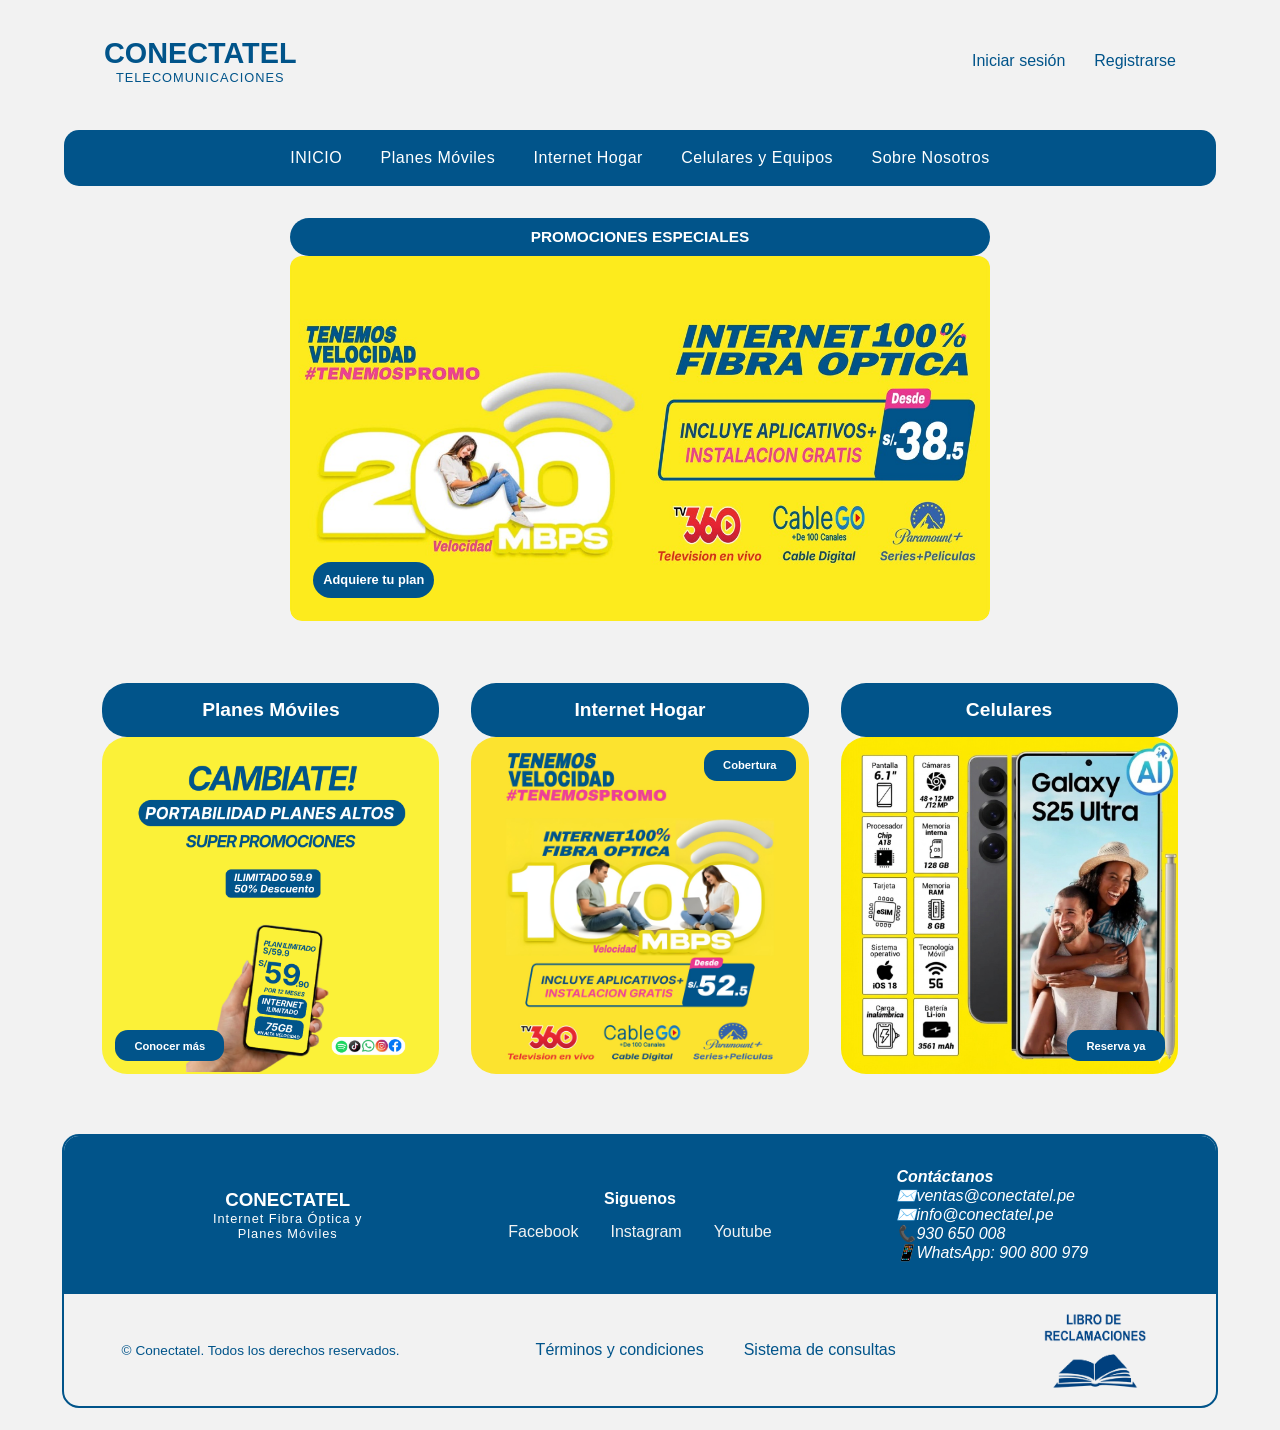
==== index.html @ 3969de57 "avance 12.4" ====
<!DOCTYPE html>
<html lang="es">
<head>
    <meta charset="UTF-8">
    <meta name="viewport" content="width=device-width, initial-scale=1.0">
    <title>Conectatel | Internet Fibra Óptica y Planes Móviles</title>
    <link rel="stylesheet" href="../css/style.css">
</head>
<body>
<div class="container">
    <header class="area-header">
        <div class="logo">
            <h1>
                <a href="#">CONECTATEL</a>
            </h1>
            <p>TELECOMUNICACIONES</p>
        </div>
        <nav>
            <ul>
                <li><a href="#">Iniciar sesión</a></li>
                <li><a href="#">Registrarse</a></li>
            </ul>
        </nav>
    </header>
    <nav class="area-nav">
        <ul>
            <li><a href="#">INICIO</a></li>
            <li><a href="#">Planes Móviles</a></li>
            <li><a href="#">Internet Hogar</a></li>
            <li><a href="#">Celulares y Equipos</a></li>
            <li><a href="#">Sobre Nosotros</a></li> 
        </ul>
    </nav>
    <main class="area-main">
        <article class="card">
            <h3>Planes Móviles</h3>
                <img src="../img/ilimitado_59.9.png" 
                alt="Promoción de planes móviles ilimitados a precios económicos">
                <a href="#" class="link-moviles">Conocer más</a>
        </article>
        <article class="card">
            <h3>Internet Hogar</h3>
                <img src="../img/Fibra 1000.jpeg" 
                alt="Internet Hogar 100% Fibra Óptica de alta velocidad">
                <a href="#" class="link-internet">Cobertura</a>
        </article>
        <article class="card">
            <h3>Celulares</h3>
                <img src="../img/celular_index.jpeg" 
                alt="Celulares y equipos en promoción con cuotas sin intereses">
                <a href="#" class="link-celulares">Reserva ya</a>
        </article>
    </main>
    <aside class="area-aside">
        <h3>PROMOCIONES ESPECIALES</h3>
            <img src="../img/fibra_hogar_2.jpeg" 
            alt="Promociones especiales del mes - Conéctatel"> <!-- Carrusel con 3 imagenes de promociones -->
            <a href="#">Adquiere tu plan</a>
    </aside>


    <footer class="area-footer">
        <section class="footer-contacto">
            <div class="logo">
                <h3>CONECTATEL</h3>
                <p>Internet Fibra Óptica y</p>
                <p>Planes Móviles</p>
            </div>
            <nav class="redes-sociales" aria-label="Nuestras Redes Sociales">
                <h4>Siguenos</h4>
                <ul class="social-links">
                    <li>
                        <a href="https://facebook.com/conectatel" 
                        target="_blank" 
                        rel="noopener noreferrer"
                        aria-label="Visitar nuestra página de Facebook">
                        Facebook
                        </a>
                    </li>
                    <li>
                        <a href="https://instagram.com/conectatel" 
                        target="_blank" 
                        rel="noopener noreferrer"
                        aria-label="Visitar nuestro Instagram">
                        Instagram
                        </a>
                    </li>
                    <li>
                        <a href="https://youtube.com/@conectatel" 
                        target="_blank" 
                        rel="noopener noreferrer"
                        aria-label="Visitar nuestro youtube">
                        Youtube
                        </a>
                    </li>
                </ul>
            </nav>
            
            <address>
                <h4>Contáctanos</h4>
                <ul
                >
                    <li><a href="mailto:ventas@conectatel.pe">✉️ventas@conectatel.pe</a></li>
                    <li><a href="mailto:info@conectatel.pe">✉️info@conectatel.pe</a></li>  
                    <li><a href="tel:+51930650008">📞930 650 008</a></li>
                    <li>
                        <a href="https://wa.me/51900800979" 
                        target="_blank" 
                        rel="noopener noreferrer">
                        📱WhatsApp: 900 800 979
                        </a>
                    </li>
                </ul>
            </address>       
            
        </section>
        
        <div class="footer-legal">
            <p>&copy; Conectatel. Todos los derechos reservados.</p>
            
            <nav aria-label="Enlaces legales y ayuda">
                <ul>
                    <li>
                        <a href="#" 
                        target="_blank" 
                        rel="noopener noreferrer">
                        Términos y condiciones
                        </a>
                    </li>
                    <li>
                        <a href="#" 
                        target="_blank" 
                        rel="noopener noreferrer">
                        Sistema de consultas
                        </a>
                    </li>
                </ul>
            </nav>

            <img src="../img/libro_reclamaciones.png" alt="">
        </div>
    </footer>
</div>
</body>
</html>
---- css/style.css ----
/* ====================== 
    RESET Y ESTILOS BASE
   ====================== */
* {
    margin: 0; /*margenes en cero*/
    padding: 0; /*padding en cero*/
    box-sizing: border-box; /* Regla muy importante para contenedores*/
    /*outline: 1px #01548A  solid !important;/* Bordes externos para visualizar diseño*/
                                        /* comand para que CSS no oculte la lineas durante maquetado*/
}
body {
    background: #f2f2f2;
    color: #01548A ;
    font-family: Arial, sans-serif;
}

/* ============================ 
    Creación de areas LAYOUT
   ============================ */
.area-header {grid-area: header;} /*AREAS PARA APRENDER*/
.area-nav {grid-area: nav;}
.area-main {grid-area: main;}
.area-aside {grid-area: aside;}
.area-footer {grid-area: footer;}

/* ================================= 
    contaniner  (Móvil First 320px)
   ================================= */
.container {
    display: grid;
    grid-template-columns: 1fr;
    /*grid-template-rows: 50px 60px 120px 480px;*/
    width: clamp(320px, 95%, 1200px);
    min-height: 100dvh;
    margin: 0 auto;    
    gap:clamp(0.5rem, 2vw, 1.5rem);
    padding: clamp(0.5rem, 3vw, 1rem);    
    grid-template-areas: /*AREAS PARA APRENDER*/
    "header"
    "nav"
    "aside"
    "main"
    "footer";
}
/* ============================= 
    container main (Móvil First)
   ============================= */
.area-main {
    grid-area: main;
    display: grid;
    grid-template-columns: 1fr;
    gap: 1rem;
    padding: 0.5rem
}

/* =======================================================
    TABLET (768px) - El Aside baja después del Main
   ======================================================= */
@media (min-width: 768px) {
    .container{
        gap: clamp(1rem, 2.5vw, 1.5rem);
        padding: clamp(1rem, 3vw, 1.5rem);
        grid-template-areas: 
        "header"
        "nav"
        "main"
        "aside"
        "footer";
    }
    .area-main {
        gap: clamp(1rem, 2.5vw, 1.5rem);
        padding: clamp(1rem, 3vw, 1.5rem)
    }
}

/* =======================================================
    DESKTOP (992px) - 3 Columnas y Aside vuelve a subir
   ======================================================= */
@media (min-width: 992px){
    .container {
        grid-template-columns: repeat(3, 1fr);
        grid-template-areas:
        "header header header"
        "nav nav nav"
        "aside aside aside"
        "main main main"
        "footer footer footer";
    }
    .area-main {
        display: grid;
        grid-template-columns: repeat(3, 1fr);
        gap: clamp(1.5rem, 2.5vw, 2rem);
        padding: clamp(1.5rem, 3vw, 2.5rem)
    }
}

/* ==========================
    HEADER (320PX)
   ========================= */

.area-header {
    display: flex;
    flex-wrap: wrap;
    justify-content: space-between;
    align-items: center;
    gap: clamp(0.3rem, 2vw, 1.5rem);
    padding: 0.8rem clamp(1.2rem, 5vw, 2.5rem);
    
}

.logo {
    display: flex;
    flex-direction: column;
    align-items: center
    ;
    text-align: center;
}
.logo h1 {
    font-size: clamp(1.2rem, 4vw + 0.2rem, 1.8rem);
    margin: 0;
}
.logo h1 a {
    text-decoration: none;
    color: #01548A;
}
.logo p {
    font-size: clamp(0.55rem, 1.5vw + 0.1rem, 0.8rem);
    letter-spacing: 1px;
    color: #01548A;
}
.area-header nav ul {
    display: flex;
    list-style: none;
    gap: clamp(0.8rem, 2vw + 0.2rem, 2rem)
}
.area-header nav a {
    text-decoration: none;
    color: #01548A;
    font-size: clamp(0.65rem, 1.2vw + 0.3rem, 1rem);
    font-weight: 500;
    white-space: nowrap;
}



/* ==============
    NAV (320PX)
   ============== */


.area-nav {
    grid-area: nav; /*rotulamos ubicacion*/
    display: grid;
    min-height: 3rem;
    /*min 3.5rem ? ? */
    place-items: center;
    padding: clamp(0.4rem, 2vw, 1.2rem) 0;
    margin: 0.5rem 0;
    border-radius: 15px;
    background-color: #01548A;    
}

.area-nav ul {
    display: flex;
    align-items: center;
    justify-content: center; /*cambio por between opcional*/
    text-align: center;
    list-style: none;
    width: 95%;
    gap: clamp(1rem, 3vw, 2.5rem);
}

.area-nav ul a {
    text-decoration: none;
    font-weight: 500;
    font-size: clamp(0.65rem, 1.5vw + 0.1rem, 1rem);
    letter-spacing: 0.5px;
    transition: color 0.3s ease;
    color: white;
}
.area-nav ul li a:hover {
    color: #a0d4ff;
}

/* ================
    ASIDE (320PX)
   ================ */

    .area-aside{
        grid-area: aside; /*rotulamos ubicacion*/
        display: grid;
        /*place-items: center;   REVISAR */ 
        grid-template-columns: 1fr;
        grid-template-rows: 1fr;
        width: 100%; /* clamp(280px, 100%, 400px) hoy*/
        max-width: 700px; /*hoy*/
        margin: 0 auto;
        border-radius: 12px;
        overflow: hidden; /*Preguntar que hace*/
        position: relative; /*Preguntar que hace*/
        /*background-color: #ffed00; /*Pintado chafa*/
        /*Util cuando cambiamos a vista de celular*/
    }
    
    .area-aside h3 {
        grid-column: 1;
        grid-row: 1;
        /* margin-top: clamp(2.0vw, 2.0vw, 2.4vw); PRUEBA*/  
        /*Evaluar clamp el tamaño minimo no puede ser menor al ideal*/
        /* Verificartrabajo de medias Querys con Clamp*/
        /*antes1 margin-top: 2rem hoy*/
        /* antes margin-top: clamp(2.0vw, 2.0vw, 2.4vw) */
        align-self: center;        
        text-align: center;
        padding: clamp(0.3rem, 0.8vw, 0.7rem);  /* 0.3rem 0.8vw 0.7rem mx*/
        /*antes clamp(0.4rem, 2.0vw, 1.5rem)*/
        font-size: clamp(0.6rem, 1.2vw, 1.2rem); /* 0.6rem 1.2vw 1.2rem mx*/
        /*antes1 clamp(0.9rem, 2vw, 1.6rem)*/
        /*antes2 clamp(0.8rem, 2.5vw, 1.5rem)*/       
        border-radius: 50px;
        background-color: #01548A;
        color: white;
        z-index: 10;
    }

    .area-aside img {
        grid-column: 1;
        grid-row: 2;
        width: 100%;
        /*Evaluar medidas con clamp*/
        height: auto; /*Cambiar clamp por auto */
        /*antes clamp(250px, 20vh, 400px)*/
        object-fit: cover; /*Quitar o revisar bien* ayer/
        /*antes object-fit: contain;*/
        display: block; /*preguntar que hace*/
        border-radius: 12px;
        z-index: 1;   /*IMPORTANTE*/      
    }
    
    .area-aside a {
        grid-column: 1;
        grid-row: 2;
        align-self: end;
        justify-self: start;
        margin-left: clamp(0.4rem, 1.8vw, 1.7rem);
        margin-bottom: clamp(0.4rem, 1.8vw, 1.7rem);
        /*prueba margin-bottom: clamp(0.4rem, 1.8vw, 1.7rem); */
        /*antes margin-bottom: clamp(2.5rem, 4vw, 3rem); */
        text-decoration: none;
        padding: clamp(0.3rem, 0.8vw, 0.7rem); /*preguntar clamp*/
        /*antes padding: clamp(0.4rem, 2vw, 0.8rem) clamp(1rem, 5vw, 2rem)*/
        font-weight: bold;
        font-size: clamp(0.6rem, 1.0vw, 1.2rem);
        /* escogido font-size: clamp(0.6rem, 1.0vw, 1.2rem);*/
        /*antes font-size: (0.8rem, 2vw, 1rem)*/
        border-radius: 50px;
        background-color: #01548A;
        color: white;
        z-index: 10;  
    }

    .area-aside a:hover {
    transform: scale(1.05);
    background-color: white;
    color: #01548A;
    }


/* =================
    MAIN // ARTICLES
   ================= */
/* =========== 
    ARTICLES: 
   =========== */
.card {
    display: grid;
    /* Creamos una sola celda donde todos se encimarán */
    grid-template-columns: 1fr;
    grid-template-rows: auto 1fr;
    /*antes grid-template-rows: auto;*/
    overflow: hidden;
    position: relative;
     /* Fondo blanco para resaltar el contenido */
    /* 3. Refuerzo de redondeo para las esquinas inferiores */
}

.card h3 {
    grid-row: 1;
    grid-column: 1;
    align-self: start; /* Lo manda arriba */
    text-align: center;
    width: 100%;
    padding: clamp(0.5rem, 1.5vw, 1rem);
    background-color: #01548A;
    color: white;
    border-radius: 25px;
    font-size: clamp(0.8rem, 1.5vw, 1.2rem);
    z-index: 1;
}

.card img {
    grid-column: 1;
    grid-row: 2;
    width: 100%;
    height: auto;
    object-fit: cover;
    display: block;
    z-index: 2;
    background-color: #ffed00;
    border-radius: 25px
}


/* ============= 
    LINK MOVILES 
   ============= */
.card .link-moviles {
    grid-row: 2;
    grid-column: 1;
    align-self: end; /* Lo manda abajo */
    justify-self: start; /* Lo manda a la izquierda */
    margin: clamp(0.6rem, 2vw, 0.8rem); /* Espacio desde el borde */
    padding: clamp(0.3rem, 1vw, 0.6rem) clamp(0.6rem, 2vw, 1.2rem);    
    background-color: #01548A; /* Amarillo para resaltar sobre el azul */
    color: white;
    text-decoration: none;
    font-weight: bold;
    font-size: 0.7rem;
    /* clamp(min 0.6rem 2.0vw max 0.7rem)*/
    border-radius: 0.8rem;
    /* asd */
    z-index: 10;
    transition: transform 0.3s ease;
}
.card .link-moviles:hover {
    transform: scale(1.05);
    background-color: white;
    color: #01548A;
}


/* ==============
    LINK INTERNET 
   ============== */
.card .link-internet {
    grid-row: 2;
    grid-column: 1;
    align-self: start; /* Lo manda abajo */
    justify-self: end; /* Lo manda a la izquierda */
    margin: clamp(0.6rem, 2vw, 0.8rem); /* Espacio desde el borde */
    padding: clamp(0.3rem, 1vw, 0.6rem) clamp(0.6rem, 2vw, 1.2rem);    
    background-color: #01548A; /* Amarillo para resaltar sobre el azul */
    color: white;
    text-decoration: none;
    font-weight: bold;
    font-size: 0.7rem;
    /* clamp(min 0.6rem 2.0vw max 0.7rem)*/
    border-radius: 0.8rem;
    /* asd */
    z-index: 10;
    transition: transform 0.3s ease;
}
.card .link-internet:hover {
    transform: scale(1.05);
    background-color: white;
    color: #01548A;
}

/* ===============
    LINK CELULARES 
   =============== */

.card .link-celulares {
    grid-row: 2;
    grid-column: 1;
    align-self: end; /* Lo manda abajo */
    justify-self: end; /* Lo manda a la izquierda */
    margin: clamp(0.6rem, 2vw, 0.8rem); /* Espacio desde el borde */
    padding: clamp(0.3rem, 1vw, 0.6rem) clamp(0.6rem, 2vw, 1.2rem);    
    background-color: #01548A; /* Amarillo para resaltar sobre el azul */
    color: white;
    text-decoration: none;
    font-weight: bold;
    font-size: 0.7rem;
    /* clamp(min 0.6rem 2.0vw max 0.7rem)*/
    border-radius: 0.8rem;
    /* asd */
    z-index: 10;
    transition: transform 0.3s ease;
}
.card .link-celulares:hover {
    transform: scale(1.05);
    background-color: white;
    color: #01548A;
}

/* ==================== 
    FOOTER: ESCRITORIO
   ==================== */
    .area-footer {
    display: grid;
    grid-template-columns: 1fr; /* Una sola columna */
    grid-template-rows: auto auto; /* Dos filas (la primera para contenido, la segunda para legal) */
    width: 100%;
    background-color: #01548A; /* Fondo base azul */
    /*truco para bordes*/
    border-radius: 15px 15px 15px 15px; 
    outline: 2px #01548A  solid
    /*truco para bordes*/
}

/* ================ 
    FOOTER: SOCIAL
   ================ */
.footer-contacto {
    grid-row: 1; /* Se ubica en la primera fila */
    display: grid; 
    /* Dividimos esta fila internamente en 3 columnas para tus 3 elementos */
    grid-template-columns: repeat(3, 1fr); 
    align-items: center;
    justify-items: center;
    padding: 2rem 5%;
    gap: 20px;
}

/* Aseguramos que los elementos internos se vean */
.footer-contacto .logo,
.footer-contacto .redes-sociales,
.footer-contacto address {
    color: white;
}
.footer-contacto .logo p {
    display: block; /* Forzamos que los párrafos del logo sean visibles */
    color: white;
}
.footer-contacto .redes-sociales h4 {
    text-align: center;
    margin-bottom: 15px;
}
.footer-contacto .redes-sociales ul {
    display: flex;
    list-style: none;
    gap: 2rem;
}
.footer-contacto .redes-sociales ul a {
    text-decoration: none;
    color: #f2f2f2;
}

.footer-contacto address h4 {
    align-items: center;
    justify-items: center;
}
.footer-contacto address ul {
    list-style: none;
}
.footer-contacto address ul a {
    text-decoration: none;
    color: white;
}


/* ================ 
    FOOTER: LEGAL
   ================ */
.footer-legal {
    grid-row: 2; /* Se posiciona en la segunda fila del grid padre */
    background-color: #f2f2f2; /* Fondo gris claro solicitado */
    
    /* Alineación horizontal con Flexbox */
    display: flex;
    justify-content: space-between; /* Separa los grupos a los extremos */
    align-items: center; /* Centra verticalmente los elementos */    
    padding: 1rem 5%;
    width: 100%;
}
.footer-legal p {
    color: #01548A;
    font-size: 0.85rem;
    margin: 0;
}
.footer-legal nav {
    flex-grow: 1;
    display: flex;
    justify-content: center;
}
.footer-legal nav ul {
    display: flex;
    gap: 40px 40px;
    list-style: none;
    justify-content: center;
    margin: 0;
    padding: 0;
}
.footer-legal nav ul a {
    text-decoration: none;
    color: #01548A;
}
.footer-legal img {
    max-height: 80px;
    width: auto;
}

/* ==================== 
    FOOTER: MÓVIL
   ==================== */
@media (max-width: 768px) {
    .area-footer {
        /* Cambiamos a 1 columna y 3 filas como solicitaste */
        grid-template-columns: 1fr;
        grid-template-rows: auto auto auto; 
        border-radius: 10px 10px 10px 10px;
    }

    /* FILA 1: Logo y Redes Sociales */
    .footer-contacto {
        grid-row: 1;
        /* Reconfiguramos el grid interno para apilar elementos */
        grid-template-columns: 1fr; 
        gap: 25px;
        padding: 2rem 5%;
    }

    /* FILA 2: Address (Contacto directo) */
    .footer-contacto address {
        grid-row: 2; /* Movemos el address a la segunda fila del grid padre */
        display: block;
        width: 100%;
        text-align: center;
    }

    /* FILA 3: Contenedor Legal */
    .footer-legal {
        grid-row: 3;
        flex-direction: column; /* Apilamos los elementos legales verticalmente */
        gap: 15px;
        text-align: center;
        padding: 1.5rem 5%;
    }

    /* Ajustes adicionales para que nada se vea amontonado */
    .footer-legal nav ul {
        flex-direction: column; /* Enlaces uno debajo del otro */
        gap: 10px;
    }
}
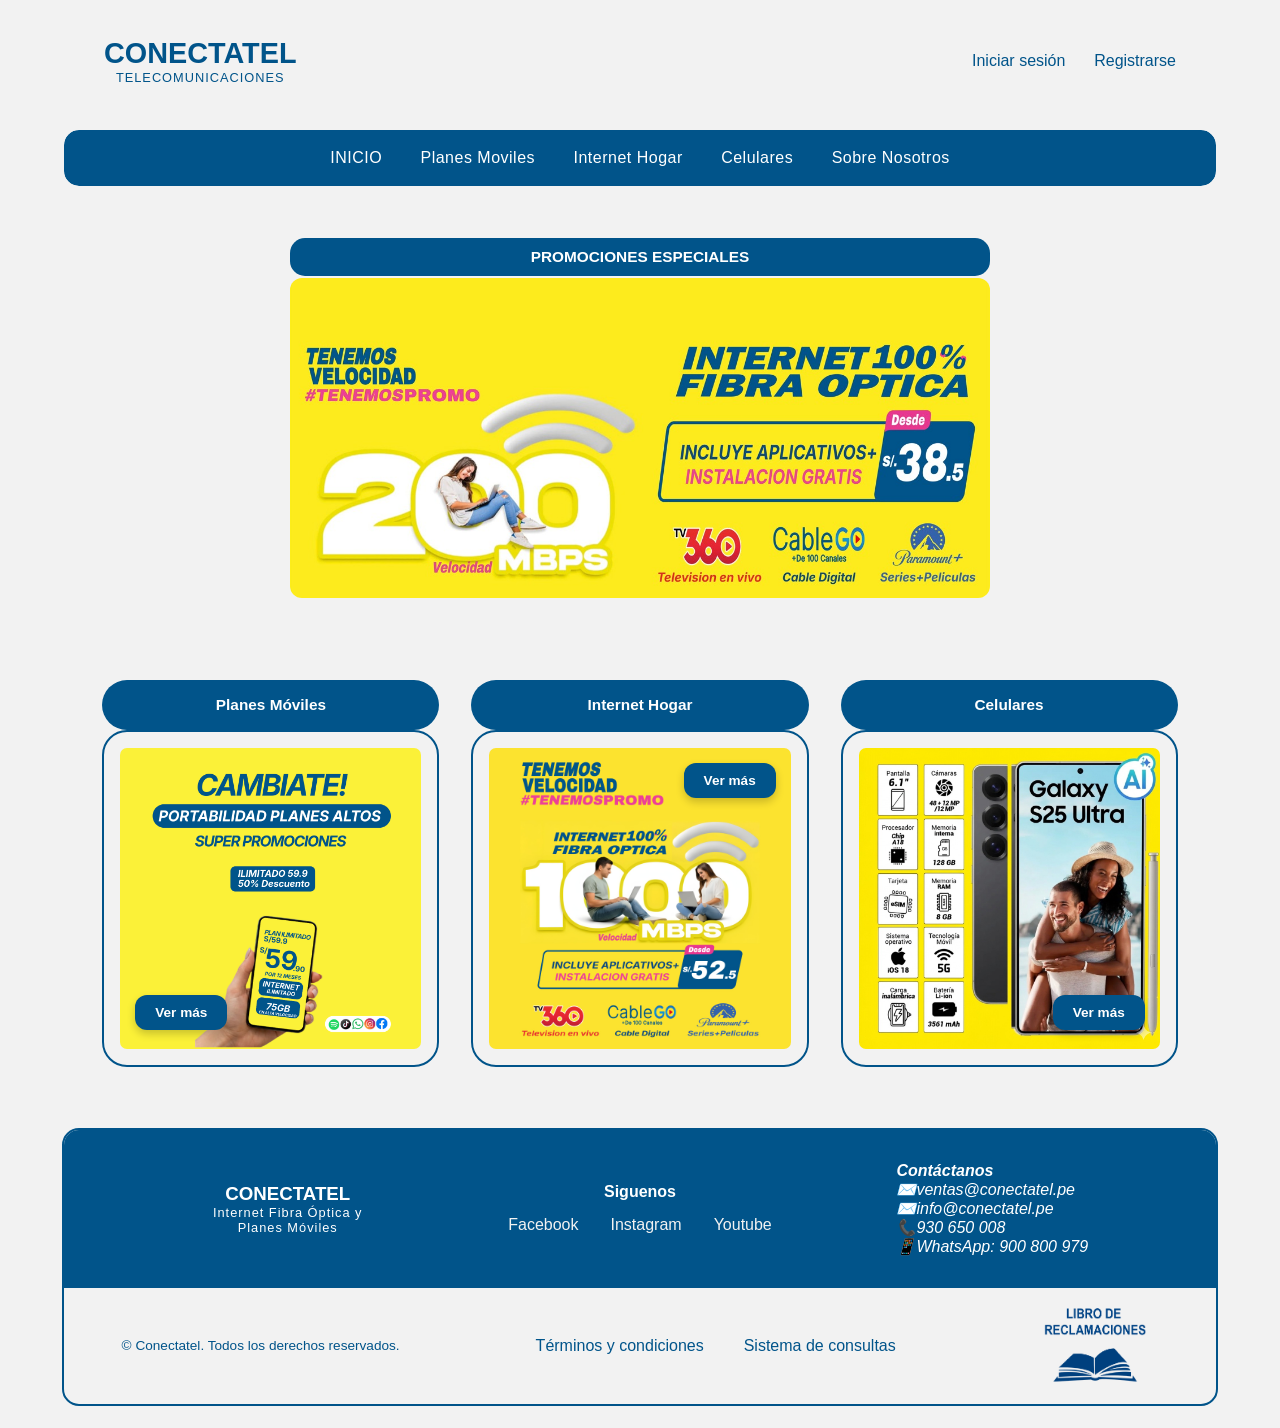
==== commit 13c311a1: "Resuelto error de fotos en linl de index" ====
--- a/index.html
+++ b/index.html
@@ -3,32 +3,32 @@
 <head>
     <meta charset="UTF-8">
     <meta name="viewport" content="width=device-width, initial-scale=1.0">
-    <title>Conectatel | Internet Fibra Óptica y Planes Móviles</title>
-    <link rel="stylesheet" href="../css/style.css">
+    <title>Document</title>
+    <link rel="stylesheet" href="css/style.css">
 </head>
 <body>
 <div class="container">
     <header class="area-header">
         <div class="logo">
             <h1>
-                <a href="#">CONECTATEL</a>
+                <a href="index.html">CONECTATEL</a>
             </h1>
             <p>TELECOMUNICACIONES</p>
         </div>
         <nav>
             <ul>
-                <li><a href="#">Iniciar sesión</a></li>
-                <li><a href="#">Registrarse</a></li>
+                <li><a "bloqueo"href="#">Iniciar sesión</a></li>
+                <li><a href="html/registro.html">Registrarse</a></li>
             </ul>
         </nav>
     </header>
     <nav class="area-nav">
         <ul>
-            <li><a href="#">INICIO</a></li>
-            <li><a href="#">Planes Móviles</a></li>
-            <li><a href="#">Internet Hogar</a></li>
-            <li><a href="#">Celulares y Equipos</a></li>
-            <li><a href="#">Sobre Nosotros</a></li> 
+            <li><a href="index.html">INICIO</a></li>
+            <li><a href="html/moviles.html" target="_blank" rel="noopener noreferrer">Planes Moviles</a></li> 
+            <li><a href="html/Internet.html" target="_blank" rel="noopener noreferrer">Internet Hogar</a></li> 
+            <li><a href="html/celulares.html" target="_blank" rel="noopener noreferrer">Celulares</a></li> 
+            <li><a href="html/nosotros.html" target="_blank" rel="noopener noreferrer">Sobre Nosotros</a></li> 
         </ul>
     </nav>
     <main class="area-main">
@@ -36,26 +36,33 @@
             <h3>Planes Móviles</h3>
                 <img src="../img/ilimitado_59.9.png" 
                 alt="Promoción de planes móviles ilimitados a precios económicos">
-                <a href="#" class="link-moviles">Conocer más</a>
-        </article>
+                <a href="html/moviles.html" class="link-moviles" target="_blank" rel="noopener noreferrer">Ver más</a>        </article>
         <article class="card">
             <h3>Internet Hogar</h3>
                 <img src="../img/Fibra 1000.jpeg" 
                 alt="Internet Hogar 100% Fibra Óptica de alta velocidad">
-                <a href="#" class="link-internet">Cobertura</a>
+                <a href="html/Internet.html" class="link-moviles" target="_blank" rel="noopener noreferrer">Ver más</a>        </article>
         </article>
         <article class="card">
             <h3>Celulares</h3>
                 <img src="../img/celular_index.jpeg" 
                 alt="Celulares y equipos en promoción con cuotas sin intereses">
-                <a href="#" class="link-celulares">Reserva ya</a>
+                <a href="html/celulares.html" class="link-moviles" target="_blank" rel="noopener noreferrer">Ver más</a>        </article>
         </article>
     </main>
     <aside class="area-aside">
         <h3>PROMOCIONES ESPECIALES</h3>
-            <img src="../img/fibra_hogar_2.jpeg" 
-            alt="Promociones especiales del mes - Conéctatel"> <!-- Carrusel con 3 imagenes de promociones -->
-            <a href="#">Adquiere tu plan</a>
+        <div class="carrusel">
+            <a "Bloqueo"href="pagina-fibra.html" target="_blank" class="link-promo">
+                <img src="img/fibra_hogar_2.jpeg" alt="Promoción Fibra Hogar">
+            </a>
+            <a "Bloqueo"href="pagina-movil.html" target="_blank" class="link-promo">
+                <img src="img/Planes moviles.jpeg" alt="Promoción Planes Móviles">
+            </a>
+            <a "Bloqueo"href="pagina-equipos.html" target="_blank" class="link-promo">
+                <img src="img/samsung-aside.png" alt="Promoción Equipos">
+            </a>
+        </div>
     </aside>
 
 
@@ -70,7 +77,7 @@
                 <h4>Siguenos</h4>
                 <ul class="social-links">
                     <li>
-                        <a href="https://facebook.com/conectatel" 
+                        <a href="https://www.facebook.com/profile.php?id=61567789771239" 
                         target="_blank" 
                         rel="noopener noreferrer"
                         aria-label="Visitar nuestra página de Facebook">
@@ -78,7 +85,7 @@
                         </a>
                     </li>
                     <li>
-                        <a href="https://instagram.com/conectatel" 
+                        <a href="https://www.instagram.com/teconecto.ig/" 
                         target="_blank" 
                         rel="noopener noreferrer"
                         aria-label="Visitar nuestro Instagram">
@@ -86,7 +93,7 @@
                         </a>
                     </li>
                     <li>
-                        <a href="https://youtube.com/@conectatel" 
+                        <a "Bloqueo"href="https://youtube.com/@conectatel" 
                         target="_blank" 
                         rel="noopener noreferrer"
                         aria-label="Visitar nuestro youtube">
@@ -100,9 +107,9 @@
                 <h4>Contáctanos</h4>
                 <ul
                 >
-                    <li><a href="mailto:ventas@conectatel.pe">✉️ventas@conectatel.pe</a></li>
-                    <li><a href="mailto:info@conectatel.pe">✉️info@conectatel.pe</a></li>  
-                    <li><a href="tel:+51930650008">📞930 650 008</a></li>
+                    <li><a "Bloqueo"href="mailto:ventas@conectatel.pe">✉️ventas@conectatel.pe</a></li>
+                    <li><a "Bloqueo"href="mailto:info@conectatel.pe">✉️info@conectatel.pe</a></li>  
+                    <li><a "Bloqueo"href="tel:+51930650008">📞930 650 008</a></li>
                     <li>
                         <a href="https://wa.me/51900800979" 
                         target="_blank" 
@@ -121,14 +128,14 @@
             <nav aria-label="Enlaces legales y ayuda">
                 <ul>
                     <li>
-                        <a href="#" 
+                        <a "bloqueo"href="#" 
                         target="_blank" 
                         rel="noopener noreferrer">
                         Términos y condiciones
                         </a>
                     </li>
                     <li>
-                        <a href="#" 
+                        <a "bloqueo"href="#" 
                         target="_blank" 
                         rel="noopener noreferrer">
                         Sistema de consultas
@@ -137,7 +144,9 @@
                 </ul>
             </nav>
 
-            <img src="../img/libro_reclamaciones.png" alt="">
+            <a href="html/libro.html" target="_blank" rel="noopener noreferrer">
+                <img src="img/libro_reclamaciones.png" alt="Libro de Reclamaciones Virtual">
+            </a>
         </div>
     </footer>
 </div>
--- a/css/style.css
+++ b/css/style.css
@@ -158,6 +158,10 @@
     margin: 0.5rem 0;
     border-radius: 15px;
     background-color: #01548A;    
+    position: sticky;  /* Hace que el elemento "flote" al hacer scroll */
+    top: 0;           /* Se queda pegado justo en el borde superior */
+    z-index: 1000;    /* Asegura que el menú pase por ENCIMA de las imágenes del carrusel */
+    outline: 2px #f2f2f2 solid;
 }
 
 .area-nav ul {
@@ -186,89 +190,129 @@
     ASIDE (320PX)
    ================ */
 
-    .area-aside{
-        grid-area: aside; /*rotulamos ubicacion*/
-        display: grid;
-        /*place-items: center;   REVISAR */ 
-        grid-template-columns: 1fr;
-        grid-template-rows: 1fr;
-        width: 100%; /* clamp(280px, 100%, 400px) hoy*/
-        max-width: 700px; /*hoy*/
-        margin: 0 auto;
-        border-radius: 12px;
-        overflow: hidden; /*Preguntar que hace*/
-        position: relative; /*Preguntar que hace*/
-        /*background-color: #ffed00; /*Pintado chafa*/
-        /*Util cuando cambiamos a vista de celular*/
-    }
+.area-aside {
+    grid-area: aside;
+    position: relative;
+    overflow: hidden;
+    width: 100%;
+    max-width: 700px;
+    max-height: 360px;
+    margin: 20px auto; /* Añadimos margen arriba para separar del header */
+    border-radius: 12px;
+    background-color: transparent; /* Eliminamos el fondo azul sobrante */
+}
     
-    .area-aside h3 {
-        grid-column: 1;
-        grid-row: 1;
-        /* margin-top: clamp(2.0vw, 2.0vw, 2.4vw); PRUEBA*/  
-        /*Evaluar clamp el tamaño minimo no puede ser menor al ideal*/
-        /* Verificartrabajo de medias Querys con Clamp*/
-        /*antes1 margin-top: 2rem hoy*/
-        /* antes margin-top: clamp(2.0vw, 2.0vw, 2.4vw) */
-        align-self: center;        
-        text-align: center;
-        padding: clamp(0.3rem, 0.8vw, 0.7rem);  /* 0.3rem 0.8vw 0.7rem mx*/
-        /*antes clamp(0.4rem, 2.0vw, 1.5rem)*/
-        font-size: clamp(0.6rem, 1.2vw, 1.2rem); /* 0.6rem 1.2vw 1.2rem mx*/
-        /*antes1 clamp(0.9rem, 2vw, 1.6rem)*/
-        /*antes2 clamp(0.8rem, 2.5vw, 1.5rem)*/       
-        border-radius: 50px;
-        background-color: #01548A;
-        color: white;
-        z-index: 10;
-    }
-
-    .area-aside img {
-        grid-column: 1;
-        grid-row: 2;
-        width: 100%;
-        /*Evaluar medidas con clamp*/
-        height: auto; /*Cambiar clamp por auto */
-        /*antes clamp(250px, 20vh, 400px)*/
-        object-fit: cover; /*Quitar o revisar bien* ayer/
-        /*antes object-fit: contain;*/
-        display: block; /*preguntar que hace*/
-        border-radius: 12px;
-        z-index: 1;   /*IMPORTANTE*/      
+/* 2. TÍTULO (Ahora flotará correctamente arriba sin tapar el centro) */
+.area-aside h3 {
+    position: absolute;
+    top: 0;
+    left: 50%;
+    transform: translateX(-50%);
+    width: 100%; /* Ocupa todo el ancho superior */
+    text-align: center;
+    padding: 10px 0;
+    font-size: clamp(0.7rem, 1.2vw, 1.2rem);
+    background-color: #01548A;
+    color: white;
+    z-index: 10;
+    margin: 0;
+    border-radius: 15px; /* Solo redondeado arriba */
+}
+
+.area-aside img {
+    grid-column: 1;
+    grid-row: 2;
+    width: 100%;
+    /*Evaluar medidas con clamp*/
+    height: auto; /*Cambiar clamp por auto */
+    /*antes clamp(250px, 20vh, 400px)*/
+    object-fit: cover; /*Quitar o revisar bien* ayer/
+    /*antes object-fit: contain;*/
+    display: block; /*preguntar que hace*/
+    border-radius: 12px;
+    z-index: 1;   /*IMPORTANTE*/      
     }
     
-    .area-aside a {
-        grid-column: 1;
-        grid-row: 2;
-        align-self: end;
-        justify-self: start;
-        margin-left: clamp(0.4rem, 1.8vw, 1.7rem);
-        margin-bottom: clamp(0.4rem, 1.8vw, 1.7rem);
-        /*prueba margin-bottom: clamp(0.4rem, 1.8vw, 1.7rem); */
-        /*antes margin-bottom: clamp(2.5rem, 4vw, 3rem); */
-        text-decoration: none;
-        padding: clamp(0.3rem, 0.8vw, 0.7rem); /*preguntar clamp*/
-        /*antes padding: clamp(0.4rem, 2vw, 0.8rem) clamp(1rem, 5vw, 2rem)*/
-        font-weight: bold;
-        font-size: clamp(0.6rem, 1.0vw, 1.2rem);
-        /* escogido font-size: clamp(0.6rem, 1.0vw, 1.2rem);*/
-        /*antes font-size: (0.8rem, 2vw, 1rem)*/
-        border-radius: 50px;
-        background-color: #01548A;
-        color: white;
-        z-index: 10;  
-    }
-
-    .area-aside a:hover {
-    transform: scale(1.05);
-    background-color: white;
-    color: #01548A;
-    }
+
+/* 3. EL CARRETE */
+.carrusel {
+    display: flex;
+    width: 300%; 
+    animation: carrusel-fluido-3 15s infinite ease-in-out;
+    margin-top: 40px; /* IMPORTANTE: Empuja las imágenes debajo del h3 */
+}
+
+.carrusel a.link-promo {
+    width: 33.333%;
+    display: block;
+    position: relative;
+}
+
+.carrusel img {
+    width: 100%;
+    height: auto;
+    display: block;
+    object-fit: cover;
+    border-bottom-left-radius: 12px;
+    border-bottom-right-radius: 12px;
+}
+
+/* 4. ANIMACIÓN (Ajustada para que no se pierda al regresar) */
+@keyframes carrusel-fluido-3 {
+    0%, 25% { transform: translateX(0); }
+    33%, 58% { transform: translateX(-33.33%); }
+    66%, 91% { transform: translateX(-66.66%); }
+    100% { transform: translateX(0); }
+}
 
 
 /* =================
     MAIN // ARTICLES
    ================= */
+.area-main .card a {
+    position: absolute;
+    background-color: #01548A;
+    color: white;
+    padding: 10px 20px;
+    border-radius: 12px;
+    text-decoration: none;
+    font-weight: bold;
+    font-size: 0.85rem;
+    z-index: 30;
+    box-shadow: 0 4px 8px rgba(0,0,0,0.2); /* Sombrita para que resalte */
+    transition: all 0.3s ease;
+    width: fit-content;
+}
+
+.area-main .card:nth-child(1) a {
+    top: auto;
+    bottom: 25px;
+    left: 20px;
+    right: auto;
+}
+
+/* 2. INTERNET HOGAR (En el Inicio): Derecha Superior */
+.area-main .card:nth-child(2) a {
+    top: 20px;
+    right: 20px;
+    bottom: auto;
+    left: auto;
+}
+
+/* 3. CELULARES (En el Inicio): Derecha Inferior */
+.area-main .card:nth-child(3) a {
+    top: auto;
+    bottom: 25px;
+    right: 20px;
+    left: auto;
+}
+
+.area-main .card a:hover {
+    background-color: white;
+    color: #01548A;
+    border: 1px solid #01548A;
+    transform: scale(1.05); /* Se agranda un poquito */
+}
 /* =========== 
     ARTICLES: 
    =========== */
@@ -408,6 +452,12 @@
     outline: 2px #01548A  solid
     /*truco para bordes*/
 }
+
+
+/* CAAAAAAAAAAAAAAAAAAAAAAAAAAAAAAAAAAAAAAMBIOS
+/* CAAAAAAAAAAAAAAAAAAAAAAAAAAAAAAMBIOS
+
+
 
 /* ================ 
     FOOTER: SOCIAL
@@ -465,7 +515,7 @@
    ================ */
 .footer-legal {
     grid-row: 2; /* Se posiciona en la segunda fila del grid padre */
-    background-color: #f2f2f2; /* Fondo gris claro solicitado */
+    background-color: #f2f2f2; /* Fondo gris claro*/
     
     /* Alineación horizontal con Flexbox */
     display: flex;
@@ -543,4 +593,588 @@
         flex-direction: column; /* Enlaces uno debajo del otro */
         gap: 10px;
     }
-}
+    .footer-legal img {
+    transition: transform 0.3s ease;
+    cursor: pointer;
+    }
+
+.footer-legal img:hover {
+    transform: scale(1.05); /* Hace que la imagen crezca un poquito al pasar el mouse */
+    filter: brightness(1.1); /* Le da un poco más de luz */
+    }
+}
+
+
+
+
+/* ============================= 
+    PÁGINA: NOSOTROS
+   ============================= */
+
+.area-main-nosotros {
+    grid-area: main;
+    display: flex;
+    flex-direction: column;
+    gap: 2rem;
+    padding: clamp(1rem, 5vw, 3rem);
+}
+
+.nosotros-historia {
+    background-color: white;
+    padding: 2rem;
+    border-radius: 25px;
+    box-shadow: 0 4px 15px rgba(0,0,0,0.05);
+    text-align: center;
+}
+
+.nosotros-historia h2 {
+    color: #01548A;
+    margin-bottom: 1rem;
+    font-size: clamp(1.5rem, 3vw, 2.2rem);
+}
+
+.nosotros-historia p {
+    line-height: 1.6;
+    color: #444;
+    max-width: 800px;
+    margin: 0 auto;
+}
+
+.nosotros-mision-vision {
+    display: grid;
+    grid-template-columns: repeat(auto-fit, minmax(300px, 1fr));
+    gap: 2rem;
+}
+
+.cuadro-info {
+    background-color: #01548A;
+    color: white;
+    padding: 2rem;
+    border-radius: 25px;
+    text-align: center;
+    transition: transform 0.3s ease;
+}
+
+.cuadro-info:hover {
+    transform: translateY(-10px);
+}
+
+.cuadro-info h3 {
+    font-size: 1.8rem;
+    margin-bottom: 1rem;
+    border-bottom: 2px solid #a0d4ff;
+    display: inline-block;
+    padding-bottom: 5px;
+}
+
+.cuadro-info p {
+    font-size: 0.95rem;
+    line-height: 1.5;
+}
+
+/* Ajuste móvil para asegurar legibilidad */
+@media (max-width: 768px) {
+    .nosotros-mision-vision {
+        grid-template-columns: 1fr;
+    }
+}
+
+
+
+
+
+/* ============================= 
+    PÁGINA: LIBRO DE RECLAMACIONES
+   ============================= */
+
+.area-main-libro {
+    grid-area: main;
+    padding: clamp(1rem, 3vw, 2.5rem);
+    max-width: 900px;
+    margin: 0 auto;
+}
+
+.libro-header {
+    text-align: center;
+    margin-bottom: 2rem;
+    color: #01548A;
+}
+
+.libro-header h2 {
+    font-size: clamp(1.5rem, 4vw, 2rem);
+    text-transform: uppercase;
+}
+
+.formulario-reclamacion {
+    background: white;
+    padding: 2rem;
+    border-radius: 25px;
+    box-shadow: 0 5px 20px rgba(0,0,0,0.1);
+}
+
+fieldset {
+    border: 1px solid #01548A;
+    border-radius: 15px;
+    padding: 1.5rem;
+    margin-bottom: 2rem;
+}
+
+legend {
+    padding: 0 10px;
+    color: #01548A;
+    font-weight: bold;
+    font-size: 1.1rem;
+}
+
+.fila-form {
+    display: grid;
+    grid-template-columns: 1fr 1fr;
+    gap: 1rem;
+    margin-bottom: 1rem;
+}
+
+input[type="text"],
+input[type="email"],
+input[type="tel"],
+select,
+textarea {
+    width: 100%;
+    padding: 0.8rem;
+    margin-bottom: 1rem;
+    border: 1px solid #ccc;
+    border-radius: 8px;
+    font-family: inherit;
+    outline-color: #01548A;
+}
+
+.radio-group {
+    display: flex;
+    gap: 2rem;
+    margin-bottom: 1.5rem;
+    color: #444;
+}
+
+.btn-enviar {
+    background-color: #01548A;
+    color: white;
+    border: none;
+    padding: 1rem 2rem;
+    font-size: 1.1rem;
+    font-weight: bold;
+    border-radius: 12px;
+    cursor: pointer;
+    width: 100%;
+    transition: background 0.3s ease;
+}
+
+.btn-enviar:hover {
+    background-color: #a0d4ff;
+    color: #01548A;
+}
+
+.btn-enviar:disabled {
+    background-color: #cccccc; /* Color gris */
+    cursor: not-allowed;       /* Cambia el puntero a un símbolo de "prohibido" */
+    color: #666666;
+}
+
+/* Responsivo para móviles */
+@media (max-width: 600px) {
+    .fila-form {
+        grid-template-columns: 1fr;
+    }
+    
+    .formulario-reclamacion {
+        padding: 1.2rem;
+    }
+}
+
+
+
+
+/* ============================= 
+    PÁGINA: REGISTRO DE CLIENTES
+   ============================= */
+
+.REGISTRO {
+    grid-area: main;
+    display: flex;
+    justify-content: center;
+    align-items: center;
+    padding: 3rem 1rem;
+    background-color: #f4f7f9;
+}
+
+.contenedor-registro {
+    background-color: white;
+    width: 100%;
+    max-width: 450px;
+    padding: 2.5rem;
+    border-radius: 25px;
+    box-shadow: 0 10px 25px rgba(0, 0, 0, 0.1);
+}
+
+.registro-info h2 {
+    color: #01548A;
+    font-size: 1.8rem;
+    margin-bottom: 0.5rem;
+    text-align: center;
+}
+
+.registro-info p {
+    color: #666;
+    font-size: 0.9rem;
+    text-align: center;
+    margin-bottom: 2rem;
+}
+
+.grupo-input {
+    margin-bottom: 1.2rem;
+    display: flex;
+    flex-direction: column;
+    gap: 0.5rem;
+}
+
+.grupo-input label {
+    font-weight: bold;
+    color: #333;
+    font-size: 0.85rem;
+}
+
+.grupo-input input {
+    padding: 0.8rem 1rem;
+    border: 1px solid #ddd;
+    border-radius: 12px;
+    font-size: 1rem;
+    outline-color: #01548A;
+}
+
+/* ESTADOS DEL BOTÓN */
+.btn-registro {
+    width: 100%;
+    padding: 1rem;
+    background-color: #01548A;
+    color: white;
+    border: none;
+    border-radius: 12px;
+    font-size: 1rem;
+    font-weight: bold;
+    cursor: pointer;
+    margin-top: 1rem;
+    transition: all 0.3s ease;
+}
+
+/* Estilo cuando está DESHABILITADO */
+.btn-registro:disabled {
+    background-color: #d1d1d1;
+    color: #777;
+    cursor: not-allowed;
+    border: 1px dashed #999;
+}
+
+
+
+
+
+/* ========================= 
+    PÁGINA: PARA CELULARES
+   ========================= */
+
+/* Contenedor principal de celulares */
+
+.card a {
+    position: absolute;
+    background-color: #01548A;
+    color: white;
+    padding: 8px 18px;
+    border-radius: 12px;
+    text-decoration: none;
+    font-weight: bold;
+    font-size: 0.85rem;
+    z-index: 20;
+    transition: all 0.3s ease;
+    right: 20px; /* Ambos se pegan a la derecha */
+}
+
+.area-main-celulares {
+    grid-area: main;
+    display: grid;
+    /* 3 columnas de igual tamaño */
+    grid-template-columns: repeat(3, 1fr); 
+    gap: 2rem;
+    padding: 2rem;
+}
+
+/* Reutilizamos el estilo de card con los ajustes de grid */
+.card {
+    display: grid;
+    grid-template-columns: 1fr;
+    grid-template-rows: auto 1fr;
+    overflow: hidden;
+    position: relative;
+    transition: transform 0.3s ease; /*EFECTO CHIDORI*/
+}
+
+.card:hover {
+    transform: translateY(-10px); /* Efecto de levante al pasar el mouse */
+}
+
+.area-main-celulares .card a {
+    bottom: 20px;
+    top: auto; /* Nos aseguramos de anular el top */
+}
+
+.card h3 {
+    grid-row: 1;
+    grid-column: 1;
+    align-self: start;
+    text-align: center;
+    width: 100%;
+    padding: clamp(0.5rem, 1.5vw, 1rem);
+    background-color: #01548A;
+    color: white;
+    border-radius: 25px;
+    font-size: clamp(0.8rem, 1.5vw, 1.2rem);
+    z-index: 10;
+}
+
+.card img {
+    grid-column: 1;
+    grid-row: 2;
+    width: 100%;
+    height: 100%;
+    object-fit: contain; /* Para que el celular se vea completo sin recortarse */
+    display: block;
+    z-index: 5;
+    background-color: #ffffff; /* Fondo blanco para los equipos */
+    border: 2px solid #01548A; /* Borde amarillo para resaltar */
+    border-radius: 25px;
+    padding: 1rem;
+}
+
+/* RESPONSIVE: Ajuste para pantallas pequeñas */
+@media (max-width: 1024px) {
+    .area-main-celulares {
+        grid-template-columns: repeat(2, 1fr); /* 2 columnas en tablets */
+    }
+}
+
+@media (max-width: 600px) {
+    .area-main-celulares {
+        grid-template-columns: 1fr; /* 1 sola columna en celulares */
+        gap: 1.5rem;
+    }
+
+    .area-main-celulares .card a {
+        bottom: 15px;
+        right: 15px;
+    }
+}
+
+
+
+
+
+
+/* ========================= 
+    PÁGINA: PARA INTERNET
+   ========================= */
+
+.area-main-internet {
+    grid-area: main;
+    display: grid;
+    grid-template-columns: repeat(3, 1fr); 
+    gap: 2.5rem;
+    padding: 3rem 2rem;
+    align-items: start;
+}
+
+.area-main-internet .card a {
+    top: 15px;
+    bottom: auto; /* Nos aseguramos de anular el bottom si existiera */
+}
+
+.card {
+    display: grid;
+    grid-template-columns: 1fr;
+    grid-template-rows: auto 1fr;
+    overflow: hidden;
+    position: relative; /* Mantiene el botón dentro de la tarjeta */
+    transition: transform 0.3s ease, box-shadow 0.3s ease;
+}
+
+.card:hover {
+    transform: translateY(-8px);
+    box-shadow: 0 10px 20px rgba(0,0,0,0.1);
+}
+
+
+.card a {
+    position: absolute;
+    top: 15px;          /* Lo subimos casi al borde superior de la zona amarilla */
+    right: 15px;        /* Lo pegamos más a la derecha */
+    background-color: #01548A;
+    color: white;
+    padding: 6px 15px;  /* Reducimos un poco el padding para que sea menos invasivo */
+    border-radius: 10px;
+    text-decoration: none;
+    font-weight: bold;
+    font-size: 0.85rem; /* Fuente un poquito más pequeña para que no tape */
+    z-index: 20;   
+    transition: all 0.3s ease;
+}
+
+.card a:hover {
+    background-color: #ffed00;
+    color: #01548A;
+    border: 1px solid #01548A;
+}
+
+/* Ajuste preventivo para que el título azul no se encime si es muy alto */
+.card h3 {
+    z-index: 25; /* El título siempre por encima de todo */
+    position: relative;
+}
+
+
+.card img {
+    grid-column: 1;
+    grid-row: 2;
+    width: 100%;
+    height: auto;
+    object-fit: cover;
+    display: block;
+    z-index: 5;
+    background-color: #f2f2f2;
+    border-radius: 25px;
+}
+
+/* RESPONSIVE ORIGINAL MANTENIDO */
+@media (max-width: 900px) {
+    .area-main-internet {
+        grid-template-columns: repeat(2, 1fr); 
+    }
+}
+
+@media (max-width: 600px) {
+    .area-main-internet {
+        grid-template-columns: 1fr; 
+        gap: 2rem;
+    }
+    
+    .card a {
+        top: 65px; /* Ajuste ligero para pantallas pequeñas */
+        right: 15px;
+        font-size: 0.8rem;
+    }
+    
+    .area-main-internet .card a {
+        top: 10px;
+        right: 10px;
+    }
+}
+
+
+
+
+
+/* ========================= 
+    PÁGINA: PLANES MÓVILES
+   ========================= */
+
+/* Contenedor principal de Móviles */
+.area-main-moviles {
+    grid-area: main;
+    display: grid;
+    grid-template-columns: repeat(3, 1fr); 
+    gap: 2.5rem;
+    padding: 3rem 2rem;
+    align-items: start;
+}
+
+/* Base de la tarjeta (Mantiene consistencia) */
+.card {
+    display: grid;
+    grid-template-columns: 1fr;
+    grid-template-rows: auto 1fr;
+    overflow: hidden;
+    position: relative; /* Necesario para posicionar el botón */
+    transition: transform 0.3s ease, box-shadow 0.3s ease;
+}
+
+.card:hover {
+    transform: translateY(-8px);
+    box-shadow: 0 10px 20px rgba(0,0,0,0.1);
+}
+
+/* BOTÓN SOLICITAR: Inferior Izquierda */
+.area-main-moviles .card a {
+    position: absolute;
+    bottom: 25px;       /* Distancia desde el borde inferior */
+    left: 20px;         /* Distancia desde el borde izquierdo */
+    
+    /* ESTO CORRIGE EL ESTIRAMIENTO */
+    top: auto;          /* Cancela cualquier instrucción de 'top' previa */
+    right: auto;        /* Cancela cualquier instrucción de 'right' previa */
+    width: fit-content; /* El botón solo mide lo que mide el texto */
+    
+    background-color: #01548A;
+    color: white;
+    padding: 10px 20px;
+    border-radius: 12px;
+    text-decoration: none;
+    font-weight: bold;
+    font-size: 0.85rem;
+    z-index: 30;        /* Para que esté por encima de todo */
+    transition: all 0.3s ease;
+    display: inline-block; /* Asegura que se comporte como botón */
+}
+
+.area-main-moviles .card a:hover {
+    background-color: white;
+    color: #01548A;
+    border: 1px solid #01548A;
+}
+
+/* Estilos de Título e Imagen (Igual que Internet) */
+.card h3 {
+    grid-row: 1;
+    grid-column: 1;
+    text-align: center;
+    padding: 1rem;
+    background-color: #01548A;
+    color: white;
+    border-radius: 25px;
+    font-size: clamp(0.9rem, 1.2vw, 1.3rem);
+    z-index: 10;
+}
+
+.card img {
+    grid-column: 1;
+    grid-row: 2;
+    width: 100%;
+    height: auto;
+    object-fit: cover;
+    display: block;
+    background-color: #f2f2f2;
+    border-radius: 25px;
+}
+
+/* RESPONSIVE ORIGINAL (900px y 600px) */
+@media (max-width: 900px) {
+    .area-main-moviles {
+        grid-template-columns: repeat(2, 1fr); 
+    }
+}
+
+@media (max-width: 600px) {
+    .area-main-moviles {
+        grid-template-columns: 1fr; 
+        gap: 2rem;
+    }
+    
+    .area-main-moviles .card a {
+        bottom: 15px;
+        left: 15px;
+    }
+}
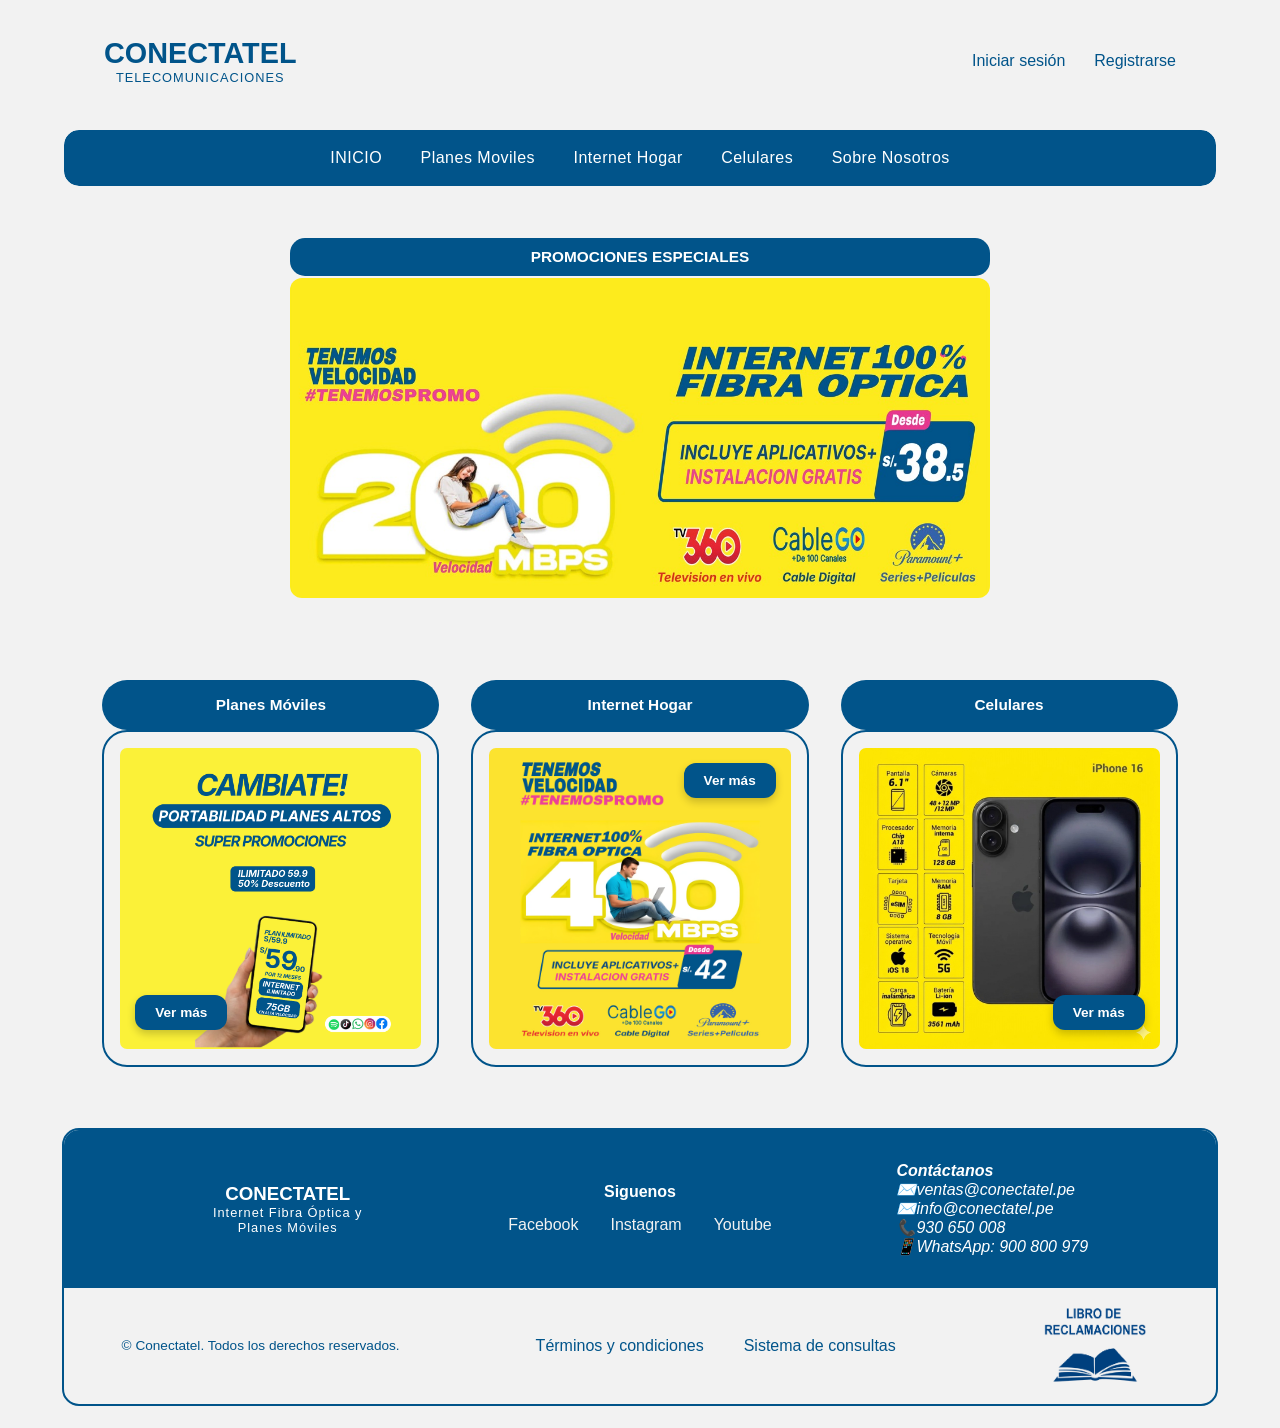
==== commit f151fb6d: "Arreglo de imagenes en aside index" ====
--- a/index.html
+++ b/index.html
@@ -34,18 +34,18 @@
     <main class="area-main">
         <article class="card">
             <h3>Planes Móviles</h3>
-                <img src="../img/ilimitado_59.9.png" 
+                <img src="img/ilimitado_59.9.png" 
                 alt="Promoción de planes móviles ilimitados a precios económicos">
                 <a href="html/moviles.html" class="link-moviles" target="_blank" rel="noopener noreferrer">Ver más</a>        </article>
         <article class="card">
             <h3>Internet Hogar</h3>
-                <img src="../img/Fibra 1000.jpeg" 
+                <img src="img/Fibra 400.jpeg" 
                 alt="Internet Hogar 100% Fibra Óptica de alta velocidad">
                 <a href="html/Internet.html" class="link-moviles" target="_blank" rel="noopener noreferrer">Ver más</a>        </article>
         </article>
         <article class="card">
             <h3>Celulares</h3>
-                <img src="../img/celular_index.jpeg" 
+                <img src="img/iphone.jpeg" 
                 alt="Celulares y equipos en promoción con cuotas sin intereses">
                 <a href="html/celulares.html" class="link-moviles" target="_blank" rel="noopener noreferrer">Ver más</a>        </article>
         </article>
